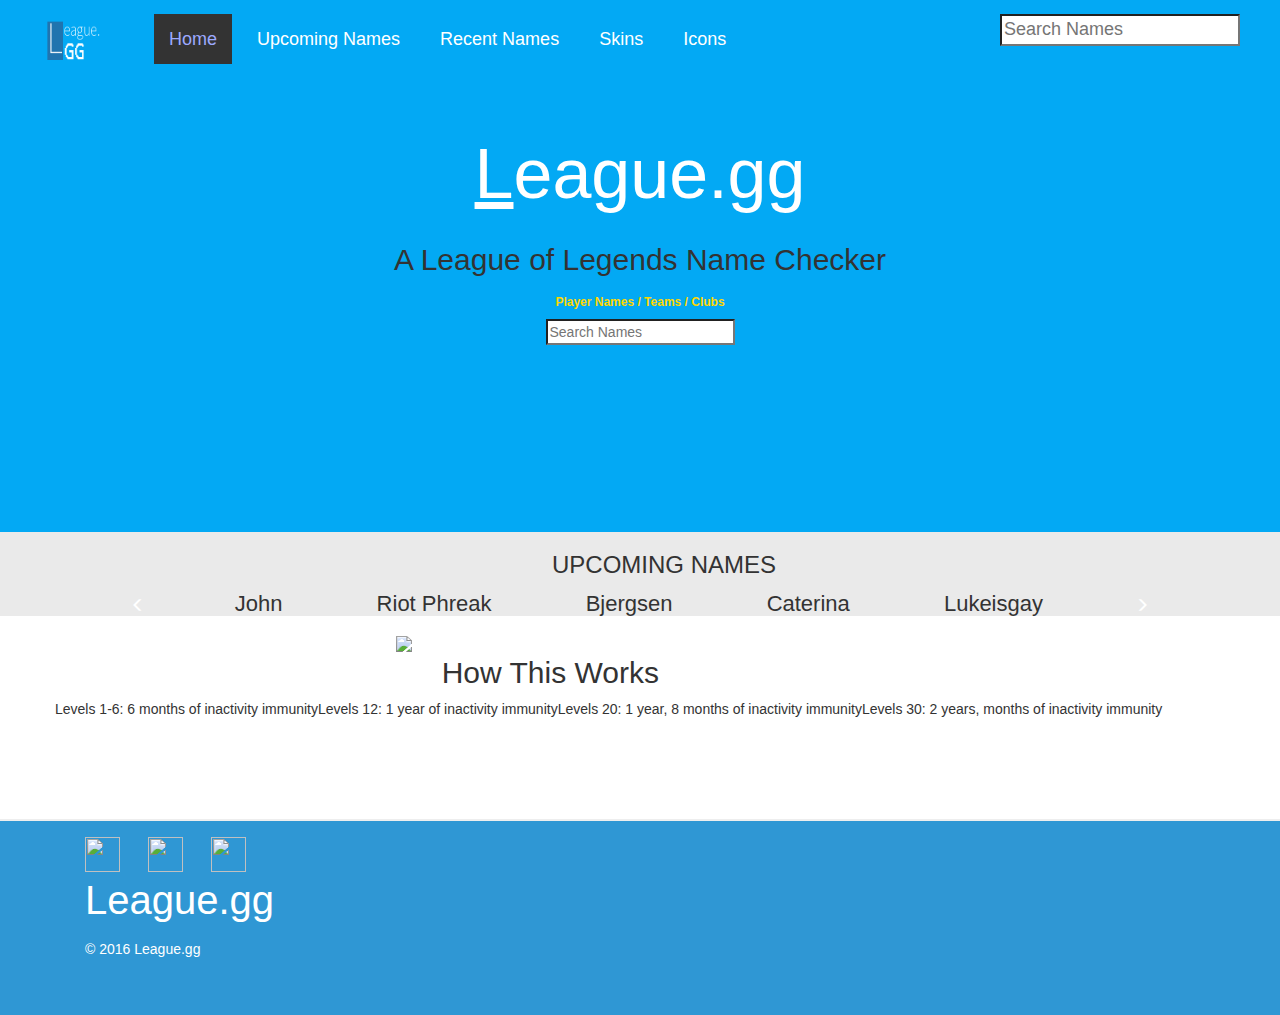
==== leaguegg.html @ d868e20c "Fixed contact, better looking buttons" ====
<!DOCTYPE html>
 <head>
    <link rel="stylesheet" href="https://maxcdn.bootstrapcdn.com/bootstrap/3.3.7/css/bootstrap.min.css" integrity="sha384-BVYiiSIFeK1dGmJRAkycuHAHRg32OmUcww7on3RYdg4Va+PmSTsz/K68vbdEjh4u" crossorigin="anonymous">


	<link rel="stylesheet" href="https://maxcdn.bootstrapcdn.com/bootstrap/3.3.7/css/bootstrap-theme.min.css" integrity="sha384-rHyoN1iRsVXV4nD0JutlnGaslCJuC7uwjduW9SVrLvRYooPp2bWYgmgJQIXwl/Sp" crossorigin="anonymous">

<link rel="stylesheet" href="https://maxcdn.bootstrapcdn.com/bootstrap/4.0.0-alpha.4/css/bootstrap.min.css" integrity="sha384-2hfp1SzUoho7/TsGGGDaFdsuuDL0LX2hnUp6VkX3CUQ2K4K+xjboZdsXyp4oUHZj" crossorigin="anonymous">

<script src="https://maxcdn.bootstrapcdn.com/bootstrap/4.0.0-alpha.4/js/bootstrap.min.js" integrity="sha384-VjEeINv9OSwtWFLAtmc4JCtEJXXBub00gtSnszmspDLCtC0I4z4nqz7rEFbIZLLU" crossorigin="anonymous"></script>

    <link rel='stylesheet' href='stylesheets/styleleaguegg.css' />
    <script src="https://code.jquery.com/jquery-1.11.2.min.js"></script>
    <script type="text/javascript" src="script.js"></script>
    <script src="https://ajax.googleapis.com/ajax/libs/jquery/2.1.0/jquery.min.js"></script>

    <link rel="shortcut icon" href="/favicon.ico" type="image/x-icon"/>

  </head>

<body data-spy="scroll" data-target=".navbar-custom" data-offset="150">
<script>
	$('body').scrollspy({ target: '.navbar-custom' });
</script>

<div class="background-overlay fadein"></div>

   <div class="topcontainer" id="top">

 <div class="navbar navbar-inverse transparent navbar-custom " >
  <div class="container-fluid">
    <!-- Brand and toggle get grouped for better mobile display -->
    <div class="navbar-header">
      <button type="button" class="navbar-toggle collapsed" data-toggle="collapse" data-target="#bs-example-navbar-collapse-1" aria-expanded="false">
        <span class="sr-only">Toggle navigation</span>
        <span class="icon-bar"></span>
        <span class="icon-bar"></span>
        <span class="icon-bar"></span>

      </button>
  <a class="navbar-brand" href="#top"><img id="navlogo" src="Images/leaguelogo.png" alt="Sprux" class="pull-left" height="96px"> </img> </a> 
    </div>

    <!-- Collect the nav links, forms, and other content for toggling -->
    <div class="collapse navbar-collapse" id="bs-example-navbar-collapse-1">
      <ul class="nav navbar-nav" >
        <li class="active" id="topnavbutton" data-target="bannercontainer"  ><a href="#bannercontainer">Home</a></li>
        <li id="topnavbutton" data-target="leaguegg"  ><a  href="#leaguegg">Upcoming Names</a></li>
        <li id="topnavbutton" data-target="orbisio" ><a  href="#orbisio">Recent Names</a></li>
        <li id="topnavbutton" data-target="lumixcraft" ><a  href="#lumixcraft">Skins</a></li>
        <li id="topnavbutton" data-target="lumixcraft" ><a  href="#lumixcraft">Icons</a></li>
        </ul>

     <ul class="nav navbar-nav navbar-right">

 <li id="searchbar">
  <span class="icon"><i class=fa fa-search></i></span>
  <input id="searchbox" type="search" placeholder="Search Names" >

 </li>

    </ul>

	   </div> <!-- .navbar-collpase -->
	  </div><!-- /.container-fluid -->
     </div><!-- /.navbar -->

<div class="banner">

<div class="row-fluid vertical-align text-center" style="float: none; margin: 0 auto; overflow: hidden;">
  <div class="col-sm-12">
<h1> <span style="text-decoration: underline;">L</span>eague.gg </h1>
</div>
</div>

<div class="row-fluid vertical-align text-center" style="float: none; margin: 0 auto; overflow: hidden;">
  <div class="col-sm-12">
  <h2 style="color:#333333;"> A League of Legends Name Checker </h2>
  </div>
  </div>

  <div class="row-fluid vertical-align text-center" style="float: none; margin: 0 auto; overflow: hidden;">
  <div class="col-sm-12">
  <h6  style="color:gold; font-weight: bolder;"> Player Names / Teams / Clubs </h3>
  </div>
  </div>


  <div class="row-fluid vertical-align text-center" style="float: none; margin: 0 auto; overflow: hidden;">
  <div class="col-sm-12">

  <div class="container-1">
  <span class="icon"><i class=fa fa-search></i></span>
  <input id="searchbox" type="search" placeholder="Search Names" >
</div>

  </div>
  </div>


</div>


	</div> <!-- .topcontainer -->

<div class="container" id="upcomingnames">
  <div class="row-fluid vertical-align text-center" style="float: none; margin: 0 auto; overflow: hidden;">
  <div class="col-sm-12">
 <h3 style="margin-left:2em">UPCOMING NAMES </h3>
 </div>
 </div>

  <div class="row-fluid vertical-align text-center" style="float: none; margin: 0 auto; overflow: hidden;">
  <div class="col-sm-12"> 
 <a class="jumper"> <span id="bannerarrow" class="glyphicon glyphicon-menu-left text-muted" style="color:white; padding-left: 3em; padding-right: 3em;" > </span> </a>
  <p> John </p>
  <p> Riot Phreak </p>
  <p> Bjergsen </p>
  <p> Caterina </p>
  <p> Lukeisgay </p>
   <a class="jumper"> <span id="bannerarrow" class="glyphicon glyphicon-menu-right text-muted" style="color:white; padding-left: 3em; padding-right: 3em;" > </span> </a>
</div>
</div>

</div>

<div class="container" id="info-1">
<div class="col-sm-4">
  <img class="pull-right" src="Images/Minehutlogo10.png"> </img>
</div>
  <div class="row-fluid vertical-align text-center" style="float: none; margin: 0 auto; overflow: hidden;">
  <div class="col-sm-8">
  <h2 class="pull-left"> How This Works </h2>
  </div>
  </div>
<div id="infoparagraph">
    <div class="row-fluid vertical-align text-center" style="float: none; margin: 0 auto; overflow: hidden;">
      <div class="col-sm-12" style="height:100px;">
      <ul style="list-style: none;">
     <li> <p class="pull-left"> Levels 1-6: 6 months of inactivity immunity </p> </li>
      <li> <p class="pull-left"> Levels 12: 1 year of inactivity immunity </p> </li>
      <li> <p class="pull-left"> Levels 20: 1 year, 8 months of inactivity immunity </p> </li>
      <li> <p class="pull-left"> Levels 30: 2 years, months of inactivity immunity </p> </li>
      </ul>
      </div>  
      </div>
</div>
  </div>

</div>

        <footer>
            <div class="container">
            <div class="col-md-4">
                <div class="row">
               
                	<ul>
                		<li id="Twitter"> <a href="https://twitter.com/Spruxs"> <img  src="https://cdn3.iconfinder.com/data/icons/free-social-icons/67/twitter_circle_color-256.png" height="35" width="35"> </a> </li>

						<li id="Youtube"> <a href="https://www.youtube.com/channel/UCgZvKSsZFZ1SuPnew-_C-QA"> <img height="35" width="35" src="http://www.everysecond.io/assets/youtube/youtube.svg" height="35" width="35" >  </a> </li>

						<li id="Github"> <a href="https://github.com/Sprule"> <img height="35" width="35" src="http://www.measurementjs.com/icon-images/github-icon.png" height="35" width="35" >  </a> </li>
                	</ul>
                    </div>
                <div class="row">
                    <div class="text-left">
                    <p id="footerlogo"> League.gg </p>
                    </div>
                </div>
                <div class="row">
                	<div class="text-left">
                    <p id="copyright"> &copy; 2016 League.gg </p>                	
                	</div>
                </div>

                </div>

                <div class="col-md-6">
                </div>

                </div>
            </div>
        </footer>
  </body>
  

  </html>
---- stylesheets/styleleaguegg.css ----
@keyframes fadein {
    from { opacity: 0; }
    to   { opacity: 1; }
	}

	/* Firefox < 16 */
	@-moz-keyframes fadein {
    from { opacity: 0; }
    to   { opacity: 1; }
	}

	/* Safari, Chrome and Opera > 12.1 */
	@-webkit-keyframes fadein {
    from { opacity: 0; }
    to   { opacity: 1; }
	}

	/* Internet Explorer */
	@-ms-keyframes fadein {
    from { opacity: 0; }
    to   { opacity: 1; }
	}

	/* Opera < 12.1 */
	@-o-keyframes fadein {
    from { opacity: 0; }
    to   { opacity: 1; }
	}

html, body{
	height:100%;
	width: 100%;
}

.topcontainer{
	width: 100%;
	height: 38em;	
	background-color: #03a9f4 ;
}



.navbar-inverse .navbar-nav>.active>a, .navbar-inverse .navbar-nav>.open>a {
	background-image: -webkit-linear-gradient(top,#333333 0,#333333 100%) !important ;
	background-image: -webkit-gradient(linear,left top,left bottom,from(#333333),to(#333333)) !important ;
	background-image: linear-gradient(#333333 0,#333333 100%) !important ;
	-webkit-box-shadow: none;
}



.navbar-default .navbar-toggle .icon-bar {
    background-color: #ffffff !important; 
    color: #ffffff !important; 

}


.navbar-brand, .navbar-nav > li > a {
    text-shadow: none !important;
}

#navlogo{
	margin:auto;
	padding-bottom: 1em;
	display: inline-block;
	vertical-align: middle;
}

.navbar{
	font-family: "Monserrant", sans-serif;
    font-size: 18px;
    font-weight: lighter;
    margin-bottom: none;
    border: none;
}

.navbar li{
	margin-left:10px;
	padding-top: .8em;
}

.navbar-brand{
	font-size:20px;
	float:none;
}

.navbar-custom { 
	background-color: rgba(51, 51, 51, 0);
	position:;
	border-bottom: 0px;
	top: 0;
    width: 100%;
}

#twitterfollow{
	margin-top:15px;
}
.navbar-inverse .navbar-nav>.active>a,.navbar-inverse .navbar-nav>.active>a:focus,.navbar-inverse .navbar-nav>.active>a:hover{color:#fff ; background-color:none !important ; }
.navbar-custom .navbar-nav>.active>a:hover,.navbar-custom .navbar-nav>li>a:hover, .navbar-custom .navbar-nav>li>a:focus { background-color: }
.navbar-custom .navbar-nav>.active>a,.navbar-custom .navbar-nav>.open>a,.navbar-custom .navbar-nav>.open>a, .navbar-custom .navbar-nav>.open>a:hover,.navbar-custom .navbar-nav>.open>a, .navbar-custom .navbar-nav>.open>a:hover, .navbar-custom .navbar-nav>.open>a:focus { background-color: none}
.dropdown-menu { background-color: #FFFFFF}
.dropdown-menu>li>a:hover, .dropdown-menu>li>a:focus { background-color: #428BCA}
.navbar-custom { background-image: none; }
.dropdown-menu>li>a:hover, .dropdown-menu>li>a:focus { background-image: none; }
.navbar-custom { border-color: #333333}
.navbar-custom .navbar-brand { color: #999999}
.navbar-custom .navbar-brand:hover { color: #FFFFFF}
.navbar-custom .navbar-nav>li>a { color: #FFFFFF}
.navbar-custom .navbar-nav>li>a:hover, .navbar-custom .navbar-nav>li>a:focus .ease { border-bottom: white 2px solid;}
.navbar-custom .navbar-nav>.active>a,.navbar-custom .navbar-nav>.open>a, .navbar-custom .navbar-nav>.open>a:hover, .navbar-custom .navbar-nav>.open>a:focus { color: #9CA9FF}
.navbar-custom .navbar-nav>.active>a:hover, .navbar-custom .navbar-nav>.active>a:focus .ease { }
.dropdown-menu>li>a { color: #333333}
.dropdown-menu>li>a:hover, .dropdown-menu>li>a:focus { color: #FFFFFF}
.navbar-custom .navbar-nav>.dropdown>a .caret { border-top-color: #999999}
.navbar-custom .navbar-nav>.dropdown>a:hover .caret { border-top-color: #FFFFFF}
.navbar-custom .navbar-nav>.dropdown>a .caret { border-bottom-color: #999999}
.navbar-custom .navbar-nav>.dropdown>a:hover .caret  { border-bottom-color: #FFFFFF}



.nav.navbar-right{
	margin-right:10px;
}

h1 {
	color: white;
	font-size: 5em;
  display: flex;
  align-items: center;
  justify-content: center;
}

#upcomingnames{
	min-width: 100%;
	height: 6em;
	background-color: #eaeaea;
  justify-content: center;

}

#upcomingnames p{
	font-size: 22px;
	padding: 2em;
	display: inline;
}

#info-1{
	min-width: 100%;
	height: 50%;
	background-color: #ffffff;
	display: inline;
	align-items: center;
}

#infoparagraph{
	display: block;

}

footer {
  padding-bottom: 40px;
  border-top: 2px solid #eee;
  padding-top: 10px;
  background-color: #2f97d4;
  color: #ffffff;
  height: 14em;
  display: flex;
  align-items: center;
  justify-content: center;
}

footer hr {

}

footer .row {
  margin-left: 0px;
  margin-right: 0px;
}

footer ul{
	list-style: none;
	display: inline;
	vertical-align: center;
	padding-bottom: 30px;
}

footer li{
	display:inline-block;
	float:left;
	margin-right: 2em;
}

#footerlogo{
	font-size: 40px
}
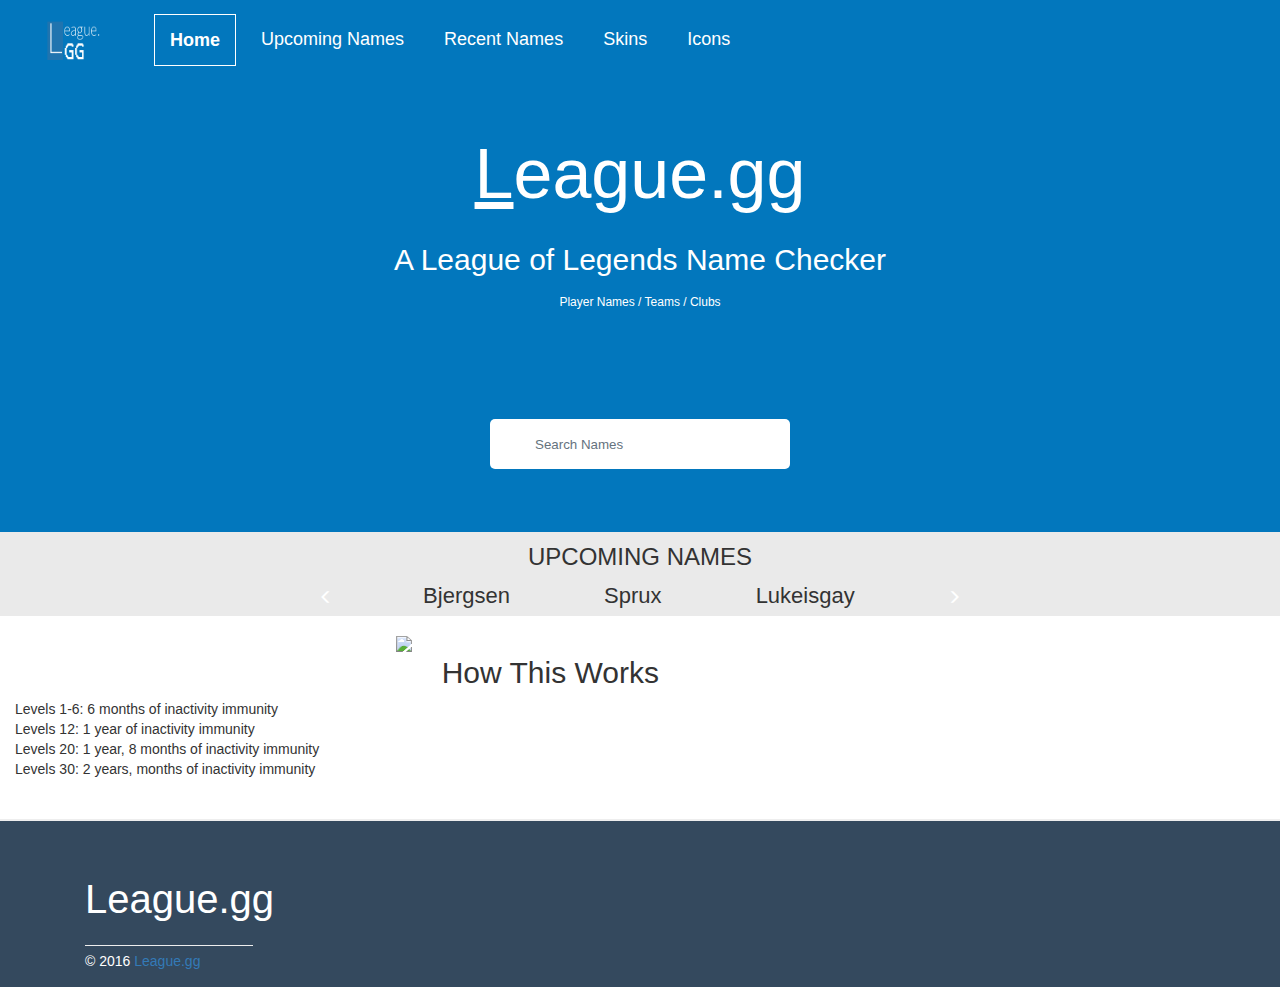
==== commit c9b64e6c: "Leaguegg full site front end updates" ====
--- a/leaguegg.html
+++ b/leaguegg.html
@@ -1,5 +1,8 @@
 <!DOCTYPE html>
  <head>
+
+<script src="https://use.fontawesome.com/4e4691abb4.js"></script>
+
     <link rel="stylesheet" href="https://maxcdn.bootstrapcdn.com/bootstrap/3.3.7/css/bootstrap.min.css" integrity="sha384-BVYiiSIFeK1dGmJRAkycuHAHRg32OmUcww7on3RYdg4Va+PmSTsz/K68vbdEjh4u" crossorigin="anonymous">
 
 
@@ -8,6 +11,8 @@
 <link rel="stylesheet" href="https://maxcdn.bootstrapcdn.com/bootstrap/4.0.0-alpha.4/css/bootstrap.min.css" integrity="sha384-2hfp1SzUoho7/TsGGGDaFdsuuDL0LX2hnUp6VkX3CUQ2K4K+xjboZdsXyp4oUHZj" crossorigin="anonymous">
 
 <script src="https://maxcdn.bootstrapcdn.com/bootstrap/4.0.0-alpha.4/js/bootstrap.min.js" integrity="sha384-VjEeINv9OSwtWFLAtmc4JCtEJXXBub00gtSnszmspDLCtC0I4z4nqz7rEFbIZLLU" crossorigin="anonymous"></script>
+
+
 
     <link rel='stylesheet' href='stylesheets/styleleaguegg.css' />
     <script src="https://code.jquery.com/jquery-1.11.2.min.js"></script>
@@ -18,10 +23,8 @@
 
   </head>
 
-<body data-spy="scroll" data-target=".navbar-custom" data-offset="150">
-<script>
-	$('body').scrollspy({ target: '.navbar-custom' });
-</script>
+<body>
+
 
 <div class="background-overlay fadein"></div>
 
@@ -43,7 +46,7 @@
 
     <!-- Collect the nav links, forms, and other content for toggling -->
     <div class="collapse navbar-collapse" id="bs-example-navbar-collapse-1">
-      <ul class="nav navbar-nav" >
+      <ul class="nav navbar-nav  transparent" >
         <li class="active" id="topnavbutton" data-target="bannercontainer"  ><a href="#bannercontainer">Home</a></li>
         <li id="topnavbutton" data-target="leaguegg"  ><a  href="#leaguegg">Upcoming Names</a></li>
         <li id="topnavbutton" data-target="orbisio" ><a  href="#orbisio">Recent Names</a></li>
@@ -53,10 +56,12 @@
 
      <ul class="nav navbar-nav navbar-right">
 
- <li id="searchbar">
-  <span class="icon"><i class=fa fa-search></i></span>
-  <input id="searchbox" type="search" placeholder="Search Names" >
+ <li>
+ <i class="fa fa-twitter fa-fw" aria-hidden="true" style="color:white;"></i>
+ </li>
 
+ <li>
+<i class="fa fa-facebook fa-fw" style="color:white;" aria-hidden="true"></i>
  </li>
 
     </ul>
@@ -75,13 +80,13 @@
 
 <div class="row-fluid vertical-align text-center" style="float: none; margin: 0 auto; overflow: hidden;">
   <div class="col-sm-12">
-  <h2 style="color:#333333;"> A League of Legends Name Checker </h2>
+  <h2 style="color:#ffffff; font-weight: 100;"> A League of Legends Name Checker </h2>
   </div>
   </div>
 
   <div class="row-fluid vertical-align text-center" style="float: none; margin: 0 auto; overflow: hidden;">
   <div class="col-sm-12">
-  <h6  style="color:gold; font-weight: bolder;"> Player Names / Teams / Clubs </h3>
+  <h6  style="color:#ffffff; font-weight: 100;"> Player Names / Teams / Clubs </h3>
   </div>
   </div>
 
@@ -89,9 +94,11 @@
   <div class="row-fluid vertical-align text-center" style="float: none; margin: 0 auto; overflow: hidden;">
   <div class="col-sm-12">
 
+<div class="box">
   <div class="container-1">
-  <span class="icon"><i class=fa fa-search></i></span>
-  <input id="searchbox" type="search" placeholder="Search Names" >
+      <span class="icon"><i class="fa fa-search fa-fw"></i></span>
+  <input type="search" id="search" placeholder="Search Names" />
+</div>
 </div>
 
   </div>
@@ -103,73 +110,68 @@
 
 	</div> <!-- .topcontainer -->
 
-<div class="container" id="upcomingnames">
+<div class="namecontainer">
+
   <div class="row-fluid vertical-align text-center" style="float: none; margin: 0 auto; overflow: hidden;">
   <div class="col-sm-12">
- <h3 style="margin-left:2em">UPCOMING NAMES </h3>
+ <h3 style="margin-top:.5em">UPCOMING NAMES </h3>
  </div>
  </div>
 
   <div class="row-fluid vertical-align text-center" style="float: none; margin: 0 auto; overflow: hidden;">
   <div class="col-sm-12"> 
- <a class="jumper"> <span id="bannerarrow" class="glyphicon glyphicon-menu-left text-muted" style="color:white; padding-left: 3em; padding-right: 3em;" > </span> </a>
-  <p> John </p>
-  <p> Riot Phreak </p>
+ <a class="jumper"> <span id="bannerarrow" class="glyphicon glyphicon-menu-left text-muted"  > </span> </a>
   <p> Bjergsen </p>
-  <p> Caterina </p>
+  <p> Sprux </p>
   <p> Lukeisgay </p>
-   <a class="jumper"> <span id="bannerarrow" class="glyphicon glyphicon-menu-right text-muted" style="color:white; padding-left: 3em; padding-right: 3em;" > </span> </a>
+   <a class="jumper"> <span id="bannerarrow" class="glyphicon glyphicon-menu-right text-muted"  > </span> </a>
 </div>
 </div>
 
-</div>
+</div> <!-- .namecontainer -->
 
 <div class="container" id="info-1">
 <div class="col-sm-4">
-  <img class="pull-right" src="Images/Minehutlogo10.png"> </img>
+  <img class="pull-right" src="http://riot-generator.xyz/img/proof3.png"> </img>
 </div>
   <div class="row-fluid vertical-align text-center" style="float: none; margin: 0 auto; overflow: hidden;">
   <div class="col-sm-8">
-  <h2 class="pull-left"> How This Works </h2>
+  <h2 class="pull-left" style="display: inline-block;"> How This Works  </h2>
+
   </div>
   </div>
-<div id="infoparagraph">
-    <div class="row-fluid vertical-align text-center" style="float: none; margin: 0 auto; overflow: hidden;">
-      <div class="col-sm-12" style="height:100px;">
-      <ul style="list-style: none;">
-     <li> <p class="pull-left"> Levels 1-6: 6 months of inactivity immunity </p> </li>
-      <li> <p class="pull-left"> Levels 12: 1 year of inactivity immunity </p> </li>
-      <li> <p class="pull-left"> Levels 20: 1 year, 8 months of inactivity immunity </p> </li>
-      <li> <p class="pull-left"> Levels 30: 2 years, months of inactivity immunity </p> </li>
-      </ul>
-      </div>  
-      </div>
-</div>
+
+<div id="infoparagraph"> <div class="row-fluid vertical-align text-center" style="float: none; margin: 0 auto; overflow: hidden;"> <div class="col-sm-12" style="height:100px;"> <p class="pull-left text-left" id="infotext"> Levels 1-6: 6 months of inactivity immunity <br/> Levels 12: 1 year of inactivity immunity<br/> Levels 20: 1 year, 8 months of inactivity immunity<br/> Levels 30: 2 years, months of inactivity immunity</p> </div> </div> </div>
+
   </div>
 
 </div>
 
         <footer>
-            <div class="container">
-            <div class="col-md-4">
-                <div class="row">
+            <div class="container text-center" id="containerFooter">
+            <div class="col-md-5">
+                <div class="row ">
                
-                	<ul>
-                		<li id="Twitter"> <a href="https://twitter.com/Spruxs"> <img  src="https://cdn3.iconfinder.com/data/icons/free-social-icons/67/twitter_circle_color-256.png" height="35" width="35"> </a> </li>
+                	<ul class="footerSocialNav text-center text-left">
+                		<li id="footerSocial"> <i class="fa fa-twitter fa-lg" style="color:white;" aria-hidden="true"></i> </li>
 
-						<li id="Youtube"> <a href="https://www.youtube.com/channel/UCgZvKSsZFZ1SuPnew-_C-QA"> <img height="35" width="35" src="http://www.everysecond.io/assets/youtube/youtube.svg" height="35" width="35" >  </a> </li>
+						<li id="footerSocial"> <i class="fa fa-facebook fa-lg" style="color:white;" aria-hidden="true"></i> </li>
 
-						<li id="Github"> <a href="https://github.com/Sprule"> <img height="35" width="35" src="http://www.measurementjs.com/icon-images/github-icon.png" height="35" width="35" >  </a> </li>
+						<li id="footerSocial"> <i class="fa fa-github fa-lg" style="color:white;" aria-hidden="true"></i> </li>
                 	</ul>
+
                     </div>
-                <div class="row">
-                    <div class="text-left">
-                    <p id="footerlogo"> League.gg </p>
+
+                <div class="row ">
+                    <div class="text-left ">
+                    <h4 id="footerlogo"> League.gg </h4>
+                    
                     </div>
                 </div>
                 <div class="row">
                 	<div class="text-left">
-                    <p id="copyright"> &copy; 2016 League.gg </p>                	
+                	<hr>
+                    <p id="copyright"> &copy; 2016 <a href="league.gg">League.gg</a> </p>                	
                 	</div>
                 </div>
 
--- a/stylesheets/styleleaguegg.css
+++ b/stylesheets/styleleaguegg.css
@@ -27,6 +27,8 @@
     from { opacity: 0; }
     to   { opacity: 1; }
 	}
+
+
 
 html, body{
 	height:100%;
@@ -35,16 +37,35 @@
 
 .topcontainer{
 	width: 100%;
-	height: 38em;	
-	background-color: #03a9f4 ;
+	height: 38em;
+	background: url() repeat, #0277BD;	
+}
+
+#navSocial{
+	height: 30px;
+	width: 30px;
+}
+
+#footerSocial{
+	height: 30px;
+	width: 30px;	
+}
+
+#footerSocialNav{
+	text-align: center;
+}
+
+#containerFooter{
+vertical-align: middle;
+padding-top:40px;
 }
 
 
 
 .navbar-inverse .navbar-nav>.active>a, .navbar-inverse .navbar-nav>.open>a {
-	background-image: -webkit-linear-gradient(top,#333333 0,#333333 100%) !important ;
-	background-image: -webkit-gradient(linear,left top,left bottom,from(#333333),to(#333333)) !important ;
-	background-image: linear-gradient(#333333 0,#333333 100%) !important ;
+	background-image: -webkit-linear-gradient(top,#0277BD 0,#0277BD 0%) !important ;
+	background-image: -webkit-gradient(linear,left top,left bottom,from(#0277BD),to(#0277BD)) !important ;
+	background-image: linear-gradient(#0277BD 0,#0277BD 0%) !important ;
 	-webkit-box-shadow: none;
 }
 
@@ -74,11 +95,13 @@
     font-weight: lighter;
     margin-bottom: none;
     border: none;
+    text-align: center;
 }
 
 .navbar li{
 	margin-left:10px;
 	padding-top: .8em;
+	text-decoration: none;
 }
 
 .navbar-brand{
@@ -97,21 +120,23 @@
 #twitterfollow{
 	margin-top:15px;
 }
+
 .navbar-inverse .navbar-nav>.active>a,.navbar-inverse .navbar-nav>.active>a:focus,.navbar-inverse .navbar-nav>.active>a:hover{color:#fff ; background-color:none !important ; }
 .navbar-custom .navbar-nav>.active>a:hover,.navbar-custom .navbar-nav>li>a:hover, .navbar-custom .navbar-nav>li>a:focus { background-color: }
 .navbar-custom .navbar-nav>.active>a,.navbar-custom .navbar-nav>.open>a,.navbar-custom .navbar-nav>.open>a, .navbar-custom .navbar-nav>.open>a:hover,.navbar-custom .navbar-nav>.open>a, .navbar-custom .navbar-nav>.open>a:hover, .navbar-custom .navbar-nav>.open>a:focus { background-color: none}
 .dropdown-menu { background-color: #FFFFFF}
-.dropdown-menu>li>a:hover, .dropdown-menu>li>a:focus { background-color: #428BCA}
+.dropdown-menu>li>a:hover, .dropdown-menu>li>a:focus { background-color: #ffffff}
 .navbar-custom { background-image: none; }
 .dropdown-menu>li>a:hover, .dropdown-menu>li>a:focus { background-image: none; }
-.navbar-custom { border-color: #333333}
-.navbar-custom .navbar-brand { color: #999999}
 .navbar-custom .navbar-brand:hover { color: #FFFFFF}
 .navbar-custom .navbar-nav>li>a { color: #FFFFFF}
 .navbar-custom .navbar-nav>li>a:hover, .navbar-custom .navbar-nav>li>a:focus .ease { border-bottom: white 2px solid;}
-.navbar-custom .navbar-nav>.active>a,.navbar-custom .navbar-nav>.open>a, .navbar-custom .navbar-nav>.open>a:hover, .navbar-custom .navbar-nav>.open>a:focus { color: #9CA9FF}
+.navbar-custom .navbar-nav>.active>a,.navbar-custom .navbar-nav>.open>a, .navbar-custom .navbar-nav>.open>a:hover, .navbar-custom .navbar-nav>.open>a:focus { 
+	border: solid 1px white;
+	font-weight: bold;
+
+}
 .navbar-custom .navbar-nav>.active>a:hover, .navbar-custom .navbar-nav>.active>a:focus .ease { }
-.dropdown-menu>li>a { color: #333333}
 .dropdown-menu>li>a:hover, .dropdown-menu>li>a:focus { color: #FFFFFF}
 .navbar-custom .navbar-nav>.dropdown>a .caret { border-top-color: #999999}
 .navbar-custom .navbar-nav>.dropdown>a:hover .caret { border-top-color: #FFFFFF}
@@ -119,9 +144,9 @@
 .navbar-custom .navbar-nav>.dropdown>a:hover .caret  { border-bottom-color: #FFFFFF}
 
 
-
 .nav.navbar-right{
 	margin-right:10px;
+	padding-top:12px;
 }
 
 h1 {
@@ -132,47 +157,163 @@
   justify-content: center;
 }
 
-#upcomingnames{
+ 
+.box{
+  margin: 100px auto;
+  width: 300px;
+  height: 50px;
+}
+
+.container-1{
+  width: 500px;
+  vertical-align: middle;
+  white-space: nowrap;
+  position: relative;
+}
+
+.container-1 input#search{
+  width: 300px;
+  height: 50px;
+  background: #ffffff;
+  border: none;
+  font-size: 10pt;
+  float: left;
+  color: #63717f;
+  padding-left: 45px;
+  -webkit-border-radius: 5px;
+  -moz-border-radius: 5px;
+  border-radius: 5px;
+}
+
+.container-1 input#search::-webkit-input-placeholder {
+   color: #65737e;
+}
+ 
+.container-1 input#search:-moz-placeholder { /* Firefox 18- */
+   color: #65737e;  
+}
+ 
+.container-1 input#search::-moz-placeholder {  /* Firefox 19+ */
+   color: #65737e;  
+}
+ 
+.container-1 input#search:-ms-input-placeholder {  
+   color: #65737e;  
+}
+
+.container-1 .icon{
+  position: absolute;
+  top: 50%;
+  margin-left: 17px;
+  margin-top: 12.5px;
+  z-index: 1;
+  color: #4f5b66;
+}
+
+.container-1 input#search:hover, .container-1 input#search:focus, .container-1 input#search:active{
+    outline:none;
+    background: #eeeeee;
+
+-webkit-transition: background .55s ease;
+-moz-transition: background .55s ease;
+-ms-transition: background .55s ease;
+-o-transition: background .55s ease;
+transition: background .55s ease;
+
+  }
+
+
+
+.namecontainer{
 	min-width: 100%;
+	width: 100%;
+	max-width: 100%;
 	height: 6em;
 	background-color: #eaeaea;
   justify-content: center;
 
 }
 
-#upcomingnames p{
+.namecontainer p{
 	font-size: 22px;
 	padding: 2em;
 	display: inline;
 }
 
+#bannerarrow{
+	color:white; 
+	padding-left: 3em; 
+	padding-right: 3em;
+}
+
+@media only screen and (max-width: 768px) {
+.namecontainer p{
+	font-size: 14px;
+	padding: 2em;
+	padding-left: .5em;
+	padding-right: .5em;	
+	display: inline;
+}
+
+#bannerarrow{
+	padding-left: 1em; 
+	padding-right: 1em;
+ }
+
+}
+
+
+@media only screen and (max-width: 992px) {
+.namecontainer p{
+	font-size: 18px;
+	padding: 2em;
+	padding-left: 1em;
+	padding-right: 1em;
+	display: inline;
+}
+
+#bannerarrow{
+	padding-left: 1em; 
+	padding-right: 1em;
+ }
+}
+
 #info-1{
-	min-width: 100%;
+	width:970px
+	margin: 0 auto;
 	height: 50%;
 	background-color: #ffffff;
 	display: inline;
 	align-items: center;
+	padding-left:20px;
 }
 
 #infoparagraph{
 	display: block;
-
-}
+}
+
+#infotext{
+	align-text:left;
+}
+
 
 footer {
   padding-bottom: 40px;
   border-top: 2px solid #eee;
   padding-top: 10px;
-  background-color: #2f97d4;
+  background-color: #34495e;
   color: #ffffff;
-  height: 14em;
+  height: 12em;
   display: flex;
   align-items: center;
   justify-content: center;
+  margin:auto 0px;
 }
 
 footer hr {
-
+width:12em;
+display:inline-block;
+margin:auto 0px;
 }
 
 footer .row {
@@ -184,13 +325,14 @@
 	list-style: none;
 	display: inline;
 	vertical-align: center;
-	padding-bottom: 30px;
+	padding-bottom: 20px;
 }
 
 footer li{
 	display:inline-block;
+	margin-right: 2em;
 	float:left;
-	margin-right: 2em;
+
 }
 
 #footerlogo{
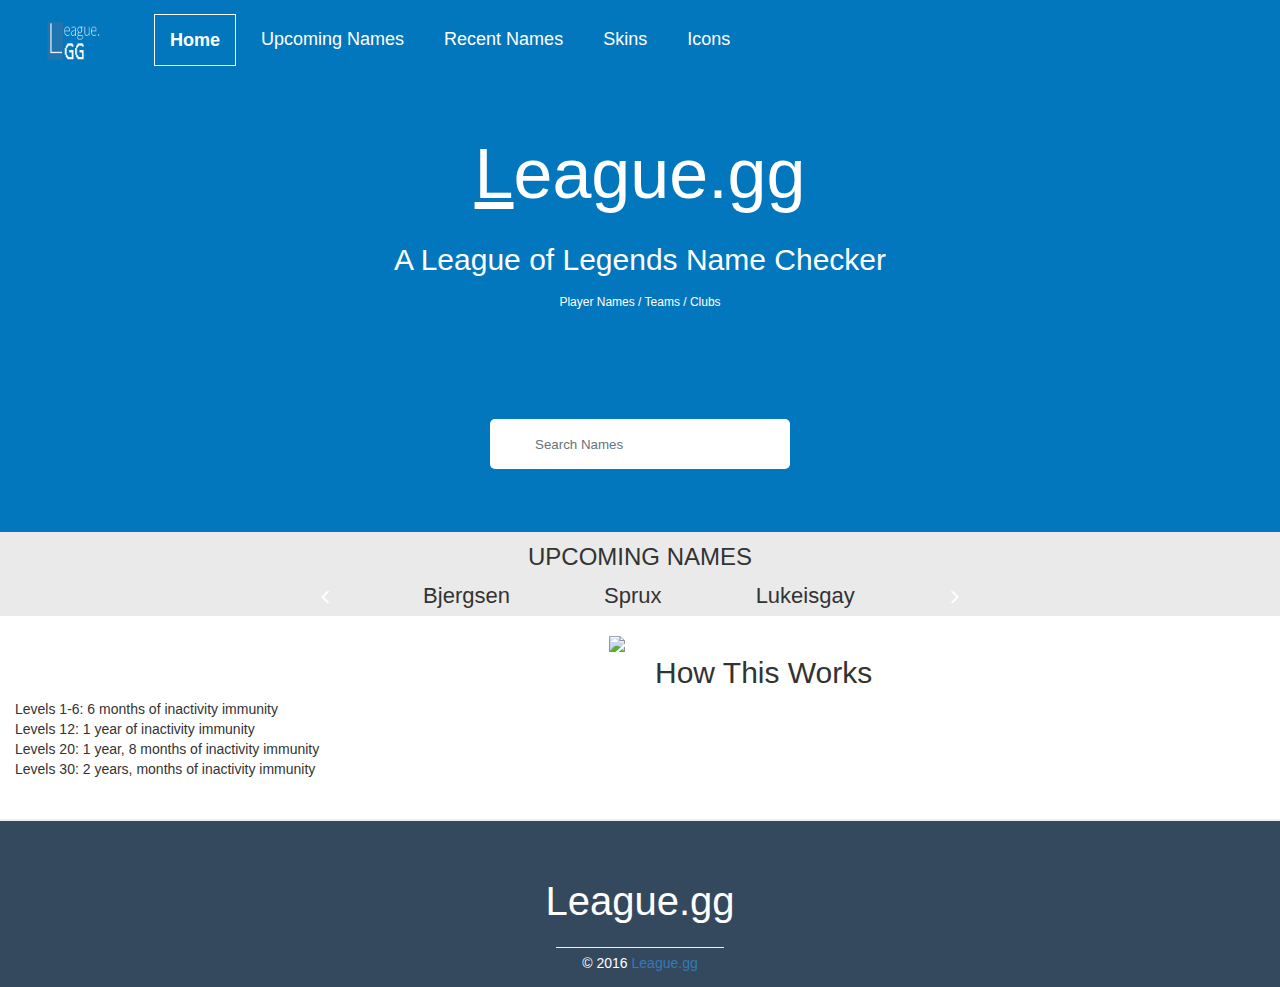
==== commit 903d6e10: "footer center" ====
--- a/leaguegg.html
+++ b/leaguegg.html
@@ -131,12 +131,12 @@
 </div> <!-- .namecontainer -->
 
 <div class="container" id="info-1">
-<div class="col-sm-4">
-  <img class="pull-right" src="http://riot-generator.xyz/img/proof3.png"> </img>
+<div class="col-sm-6">
+  <img class="pull-right" id="infoimage-1" src="http://riot-generator.xyz/img/proof3.png"> </img>
 </div>
   <div class="row-fluid vertical-align text-center" style="float: none; margin: 0 auto; overflow: hidden;">
-  <div class="col-sm-8">
-  <h2 class="pull-left" style="display: inline-block;"> How This Works  </h2>
+  <div class="col-sm-12">
+  <h2 class="pull-left" > How This Works  </h2>
 
   </div>
   </div>
@@ -149,10 +149,10 @@
 
         <footer>
             <div class="container text-center" id="containerFooter">
-            <div class="col-md-5">
+            <div class="col-md-12">
                 <div class="row ">
                
-                	<ul class="footerSocialNav text-center text-left">
+                	<ul class="footerSocialNav text-center">
                 		<li id="footerSocial"> <i class="fa fa-twitter fa-lg" style="color:white;" aria-hidden="true"></i> </li>
 
 						<li id="footerSocial"> <i class="fa fa-facebook fa-lg" style="color:white;" aria-hidden="true"></i> </li>
@@ -163,13 +163,13 @@
                     </div>
 
                 <div class="row ">
-                    <div class="text-left ">
+                    <div class=" ">
                     <h4 id="footerlogo"> League.gg </h4>
                     
                     </div>
                 </div>
                 <div class="row">
-                	<div class="text-left">
+                	<div class="">
                 	<hr>
                     <p id="copyright"> &copy; 2016 <a href="league.gg">League.gg</a> </p>                	
                 	</div>
--- a/stylesheets/styleleaguegg.css
+++ b/stylesheets/styleleaguegg.css
@@ -280,8 +280,7 @@
 
 #info-1{
 	width:970px
-	margin: 0 auto;
-	height: 50%;
+	min-height: 500px;
 	background-color: #ffffff;
 	display: inline;
 	align-items: center;
@@ -294,6 +293,13 @@
 
 #infotext{
 	align-text:left;
+}
+
+@media only screen and (max-width: 992px) {
+#infoimage-1{
+	width:290px;
+	height: 168px;
+}
 }
 
 
@@ -308,6 +314,7 @@
   align-items: center;
   justify-content: center;
   margin:auto 0px;
+  width:100%;
 }
 
 footer hr {
@@ -331,7 +338,7 @@
 footer li{
 	display:inline-block;
 	margin-right: 2em;
-	float:left;
+
 
 }
 
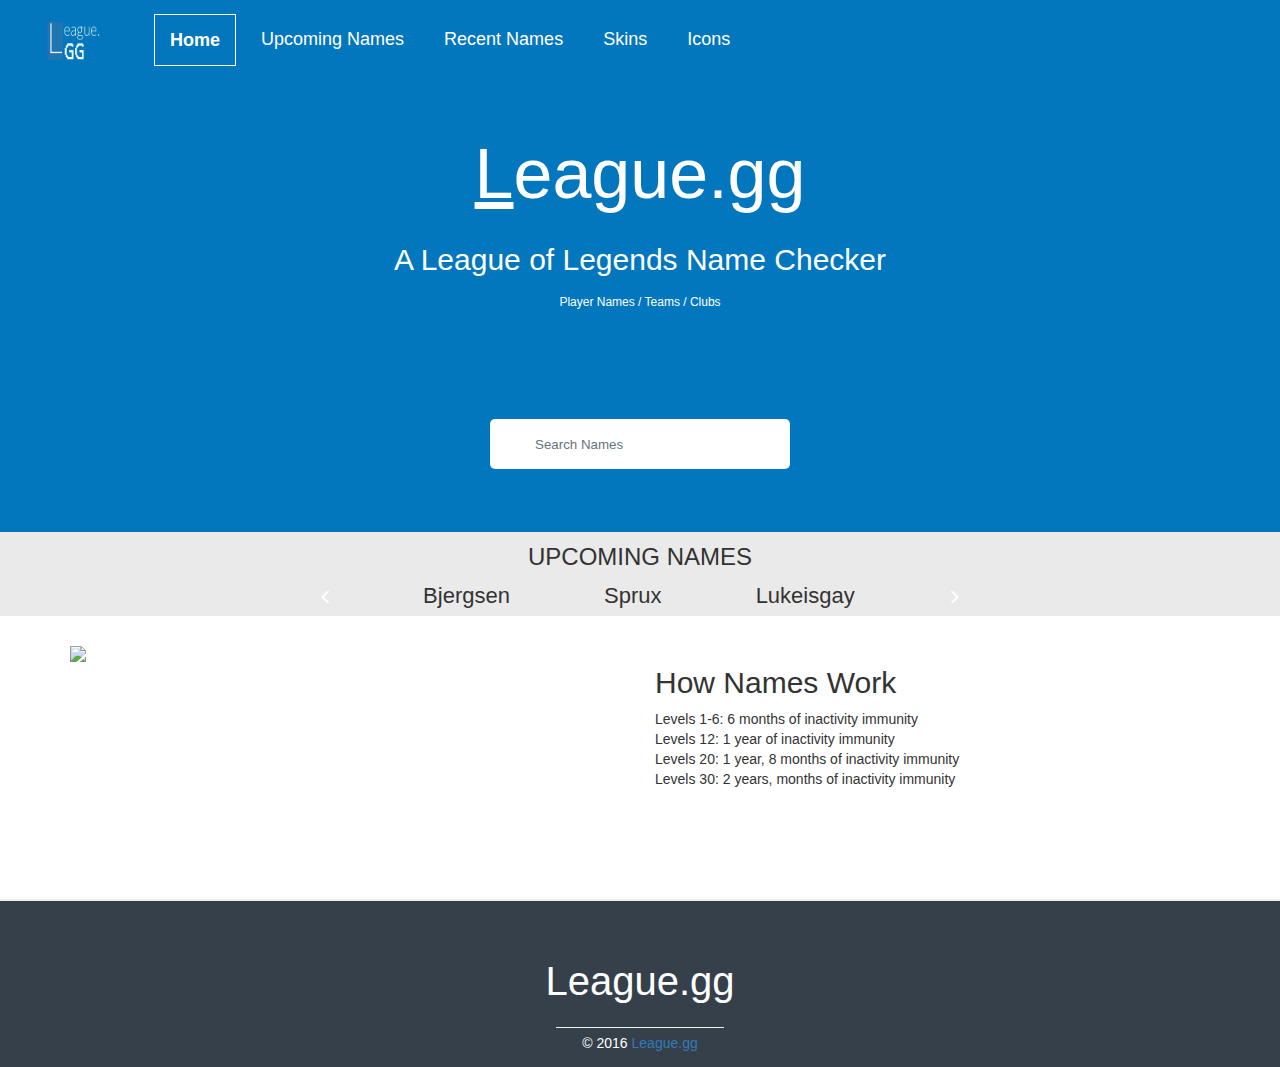
==== commit b92dee15: "clean up footer and "how it works"" ====
--- a/leaguegg.html
+++ b/leaguegg.html
@@ -6,7 +6,7 @@
     <link rel="stylesheet" href="https://maxcdn.bootstrapcdn.com/bootstrap/3.3.7/css/bootstrap.min.css" integrity="sha384-BVYiiSIFeK1dGmJRAkycuHAHRg32OmUcww7on3RYdg4Va+PmSTsz/K68vbdEjh4u" crossorigin="anonymous">
 
 
-	<link rel="stylesheet" href="https://maxcdn.bootstrapcdn.com/bootstrap/3.3.7/css/bootstrap-theme.min.css" integrity="sha384-rHyoN1iRsVXV4nD0JutlnGaslCJuC7uwjduW9SVrLvRYooPp2bWYgmgJQIXwl/Sp" crossorigin="anonymous">
+  <link rel="stylesheet" href="https://maxcdn.bootstrapcdn.com/bootstrap/3.3.7/css/bootstrap-theme.min.css" integrity="sha384-rHyoN1iRsVXV4nD0JutlnGaslCJuC7uwjduW9SVrLvRYooPp2bWYgmgJQIXwl/Sp" crossorigin="anonymous">
 
 <link rel="stylesheet" href="https://maxcdn.bootstrapcdn.com/bootstrap/4.0.0-alpha.4/css/bootstrap.min.css" integrity="sha384-2hfp1SzUoho7/TsGGGDaFdsuuDL0LX2hnUp6VkX3CUQ2K4K+xjboZdsXyp4oUHZj" crossorigin="anonymous">
 
@@ -66,8 +66,8 @@
 
     </ul>
 
-	   </div> <!-- .navbar-collpase -->
-	  </div><!-- /.container-fluid -->
+     </div> <!-- .navbar-collpase -->
+    </div><!-- /.container-fluid -->
      </div><!-- /.navbar -->
 
 <div class="banner">
@@ -108,7 +108,7 @@
 </div>
 
 
-	</div> <!-- .topcontainer -->
+  </div> <!-- .topcontainer -->
 
 <div class="namecontainer">
 
@@ -130,20 +130,34 @@
 
 </div> <!-- .namecontainer -->
 
-<div class="container" id="info-1">
-<div class="col-sm-6">
-  <img class="pull-right" id="infoimage-1" src="http://riot-generator.xyz/img/proof3.png"> </img>
-</div>
-  <div class="row-fluid vertical-align text-center" style="float: none; margin: 0 auto; overflow: hidden;">
-  <div class="col-sm-12">
-  <h2 class="pull-left" > How This Works  </h2>
-
-  </div>
-  </div>
-
-<div id="infoparagraph"> <div class="row-fluid vertical-align text-center" style="float: none; margin: 0 auto; overflow: hidden;"> <div class="col-sm-12" style="height:100px;"> <p class="pull-left text-left" id="infotext"> Levels 1-6: 6 months of inactivity immunity <br/> Levels 12: 1 year of inactivity immunity<br/> Levels 20: 1 year, 8 months of inactivity immunity<br/> Levels 30: 2 years, months of inactivity immunity</p> </div> </div> </div>
-
-  </div>
+<div class="container" id="info-1" style="margin-top: 30px;">
+
+    <div class="row">
+
+        <div class="col-md-6">
+            <img class="img-responsive" src="http://riot-generator.xyz/img/proof3.png"> </img>
+        </div>
+
+        <div class="col-md-6">
+            <h2> How Names Work</h2>
+            <div id="infoparagraph">
+                <div class="row-fluid">
+                    <p id="infotext">
+                        Levels 1-6: 6 months of inactivity immunity
+                        <br>
+                        Levels 12: 1 year of inactivity immunity
+                        <br>
+                        Levels 20: 1 year, 8 months of inactivity immunity
+                        <br>
+                        Levels 30: 2 years, months of inactivity immunity
+                    </p>
+                </div>
+            </div>
+        </div>
+
+    </div>
+
+</div>
 
 </div>
 
@@ -152,13 +166,13 @@
             <div class="col-md-12">
                 <div class="row ">
                
-                	<ul class="footerSocialNav text-center">
-                		<li id="footerSocial"> <i class="fa fa-twitter fa-lg" style="color:white;" aria-hidden="true"></i> </li>
-
-						<li id="footerSocial"> <i class="fa fa-facebook fa-lg" style="color:white;" aria-hidden="true"></i> </li>
-
-						<li id="footerSocial"> <i class="fa fa-github fa-lg" style="color:white;" aria-hidden="true"></i> </li>
-                	</ul>
+                  <ul class="footerSocialNav text-center">
+                    <li id="footerSocial"> <i class="fa fa-twitter fa-lg" style="color:white;" aria-hidden="true"></i> </li>
+
+            <li id="footerSocial"> <i class="fa fa-facebook fa-lg" style="color:white;" aria-hidden="true"></i> </li>
+
+            <li id="footerSocial"> <i class="fa fa-github fa-lg" style="color:white;" aria-hidden="true"></i> </li>
+                  </ul>
 
                     </div>
 
@@ -169,10 +183,10 @@
                     </div>
                 </div>
                 <div class="row">
-                	<div class="">
-                	<hr>
-                    <p id="copyright"> &copy; 2016 <a href="league.gg">League.gg</a> </p>                	
-                	</div>
+                  <div class="">
+                  <hr>
+                    <p id="copyright"> &copy; 2016 <a href="league.gg">League.gg</a> </p>                 
+                  </div>
                 </div>
 
                 </div>
--- a/stylesheets/styleleaguegg.css
+++ b/stylesheets/styleleaguegg.css
@@ -278,27 +278,9 @@
  }
 }
 
-#info-1{
-	width:970px
-	min-height: 500px;
-	background-color: #ffffff;
-	display: inline;
-	align-items: center;
-	padding-left:20px;
-}
-
-#infoparagraph{
-	display: block;
-}
-
-#infotext{
-	align-text:left;
-}
-
 @media only screen and (max-width: 992px) {
 #infoimage-1{
-	width:290px;
-	height: 168px;
+	margin-bottom: 15px;
 }
 }
 
@@ -307,7 +289,7 @@
   padding-bottom: 40px;
   border-top: 2px solid #eee;
   padding-top: 10px;
-  background-color: #34495e;
+  background-color: #35404b;
   color: #ffffff;
   height: 12em;
   display: flex;
@@ -315,6 +297,7 @@
   justify-content: center;
   margin:auto 0px;
   width:100%;
+  margin-top: 100px;
 }
 
 footer hr {
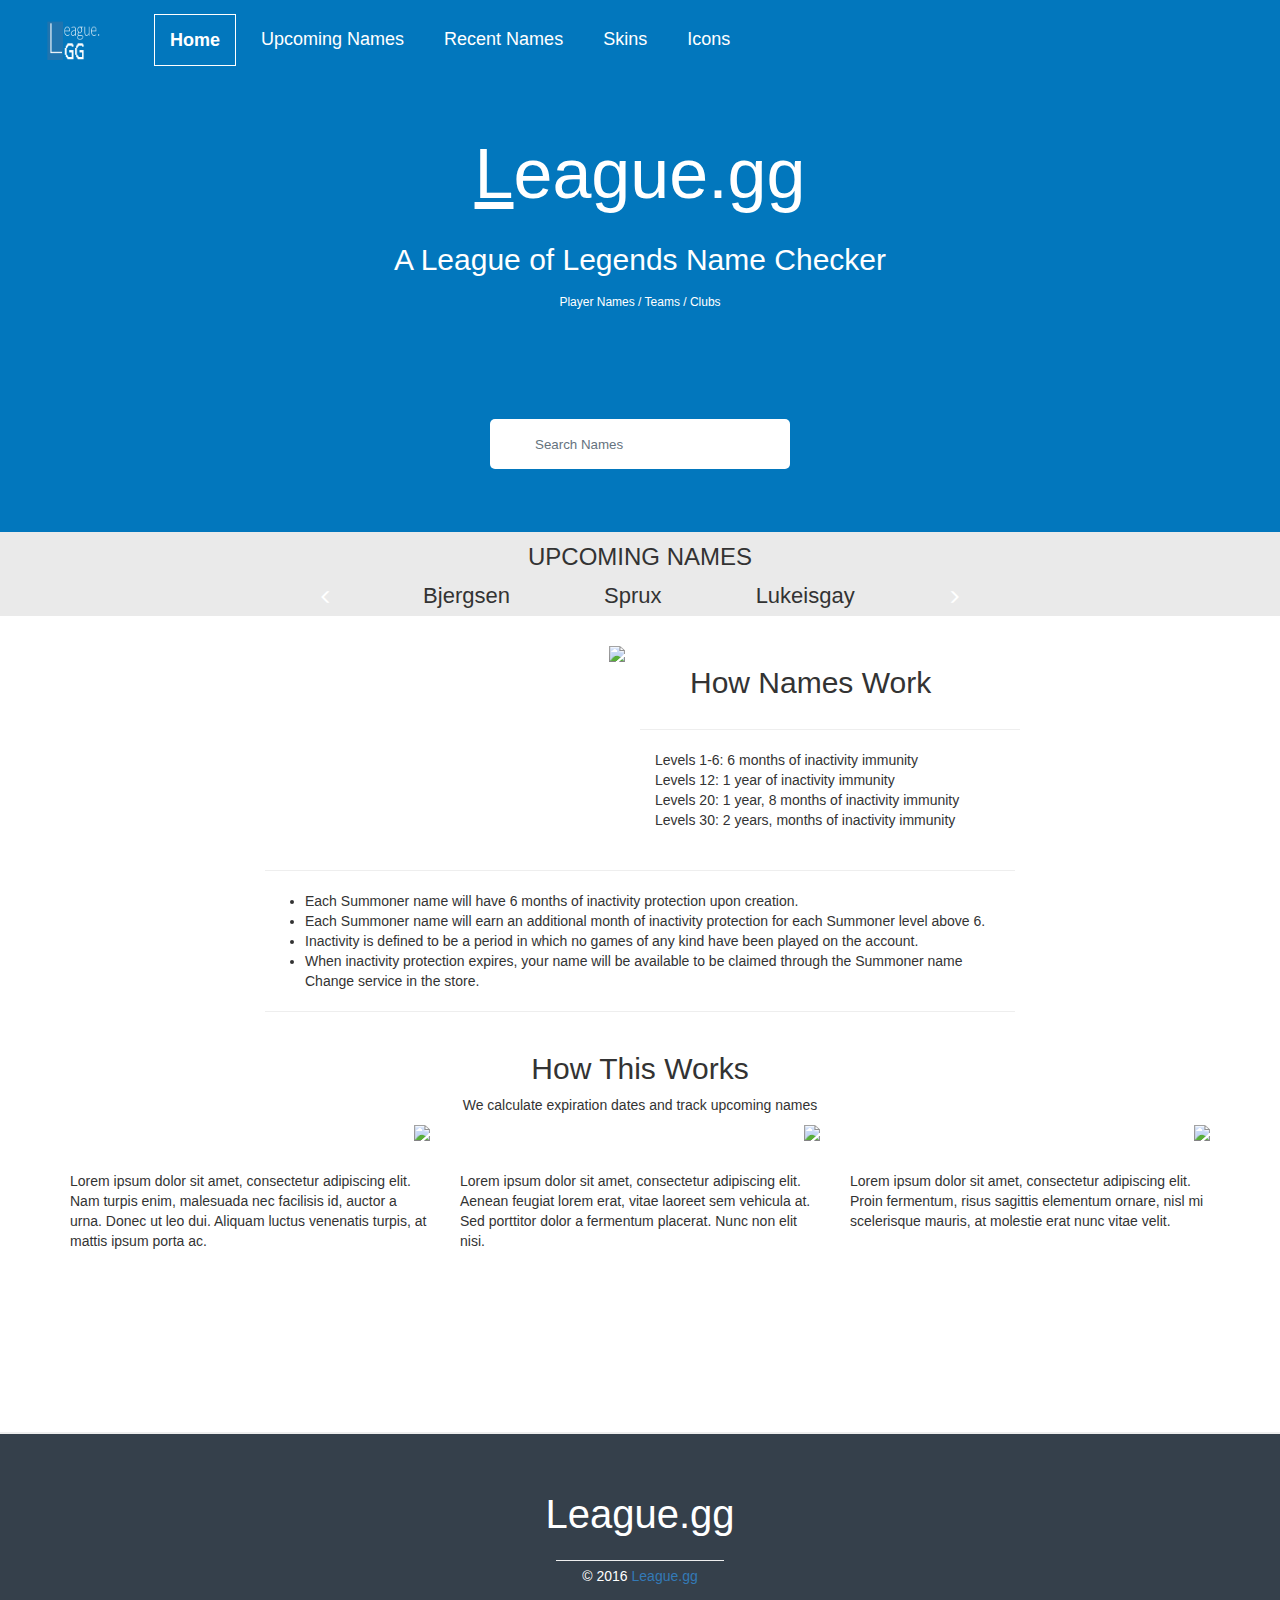
==== commit 9e0e3aec: "search filter added, more info" ====
--- a/leaguegg.html
+++ b/leaguegg.html
@@ -96,6 +96,7 @@
 
 <div class="box">
   <div class="container-1">
+   <span class="icon2"> <i class="fa fa-chevron-down pull-left" aria-hidden="true"></i></span>
       <span class="icon"><i class="fa fa-search fa-fw"></i></span>
   <input type="search" id="search" placeholder="Search Names" />
 </div>
@@ -135,11 +136,14 @@
     <div class="row">
 
         <div class="col-md-6">
-            <img class="img-responsive" src="http://riot-generator.xyz/img/proof3.png"> </img>
+            <img class="img-responsive pull-right" src="http://riot-generator.xyz/img/proof3.png"> </img>
         </div>
 
         <div class="col-md-6">
-            <h2> How Names Work</h2>
+            <h2 style="padding-left:35px"> How Names Work </h2> 
+            <div class="row">
+            <hr class="" id="namework">
+            </div>
             <div id="infoparagraph">
                 <div class="row-fluid">
                     <p id="infotext">
@@ -161,6 +165,66 @@
 
 </div>
 
+
+<div class="container" id="info-2" style="margin-top: 10px;">
+	    <div class="row-fluid">
+        <div class="col-md 6 " >
+        <hr>
+        <ul style="text-align:left">
+
+		<li>Each Summoner name will have 6 months of inactivity protection upon creation.</li>
+
+		<li>Each Summoner name will earn an additional month of inactivity protection for each Summoner level above 6.</li>
+
+		<li>Inactivity is defined to be a period in which no games of any kind have been played on the account.</li>
+
+		<li>When inactivity protection expires, your name will be available to be claimed through the Summoner name Change service in the store.</li>
+		</ul>
+<hr>
+	</div>
+	</div>
+</div>
+
+<div class="container" id="info-3">
+<h2 style="text-align:center">How This Works</h2>
+	    <div class="row">
+        <div class="col-md-12">
+        	<p style="text-align:center">We calculate expiration dates and track upcoming names </p>
+        </div>
+        </div>
+
+    <div class="row">
+        <div class="col-md-4">
+            <img class="img-responsive pull-right" src="http://riot-generator.xyz/img/proof3.png"> </img>
+        </div>
+
+        <div class="col-md-4">
+            <img class="img-responsive pull-right" src="http://riot-generator.xyz/img/proof3.png"> </img>        
+        </div>
+
+        <div class="col-md-4">
+            <img class="img-responsive pull-right" src="http://riot-generator.xyz/img/proof3.png"> </img> 
+        </div>
+
+    </div>
+
+    <div class="row" style="margin-top:30px">
+        <div class="col-md-4">
+        	<p>Lorem ipsum dolor sit amet, consectetur adipiscing elit. Nam turpis enim, malesuada nec facilisis id, auctor a urna. Donec ut leo dui. Aliquam luctus venenatis turpis, at mattis ipsum porta ac.  </p>
+        </div>
+
+        <div class="col-md-4">
+            <p>Lorem ipsum dolor sit amet, consectetur adipiscing elit. Aenean feugiat lorem erat, vitae laoreet sem vehicula at. Sed porttitor dolor a fermentum placerat. Nunc non elit nisi.  </p>      
+        </div>
+
+        <div class="col-md-4">
+            <p>Lorem ipsum dolor sit amet, consectetur adipiscing elit. Proin fermentum, risus sagittis elementum ornare, nisl mi scelerisque mauris, at molestie erat nunc vitae velit.  </p>      
+        </div>
+
+    </div>
+
+</div>
+
         <footer>
             <div class="container text-center" id="containerFooter">
             <div class="col-md-12">
--- a/stylesheets/styleleaguegg.css
+++ b/stylesheets/styleleaguegg.css
@@ -157,7 +157,23 @@
   justify-content: center;
 }
 
- 
+ .searchfilter{
+  padding: 0px 0px;
+  font-weight: 700;
+  font-size: 13px;
+  letter-spacing: 1px;
+  color: #ffffff;
+  border: 0px #ffffff solid;
+  text-transform: uppercase;
+  background: none;
+  transition:         0.08s ease-in;
+  -o-transition:      0.08s ease-in;
+  -ms-transition:     0.08s ease-in;
+  -moz-transition:    0.08s ease-in;
+  -webkit-transition: 0.08s ease-in;
+ }
+
+
 .box{
   margin: 100px auto;
   width: 300px;
@@ -165,7 +181,7 @@
 }
 
 .container-1{
-  width: 500px;
+  width: 480px;
   vertical-align: middle;
   white-space: nowrap;
   position: relative;
@@ -201,10 +217,19 @@
    color: #65737e;  
 }
 
+.icon2{
+  position: absolute;
+  margin-top: 15.5px;
+    margin-right: 20px;
+  float:left;
+  z-index: 1;
+  color: #4f5b66;
+}
+
 .container-1 .icon{
   position: absolute;
   top: 50%;
-  margin-left: 17px;
+  margin-left: 25px;
   margin-top: 12.5px;
   z-index: 1;
   color: #4f5b66;
@@ -278,12 +303,19 @@
  }
 }
 
-@media only screen and (max-width: 992px) {
-#infoimage-1{
-	margin-bottom: 15px;
-}
-}
-
+#namework{
+	width:65%;
+	float:left;
+
+}
+
+#info-2{
+	max-width:780px;
+}
+
+#info-3{
+	height:300px;
+}
 
 footer {
   padding-bottom: 40px;
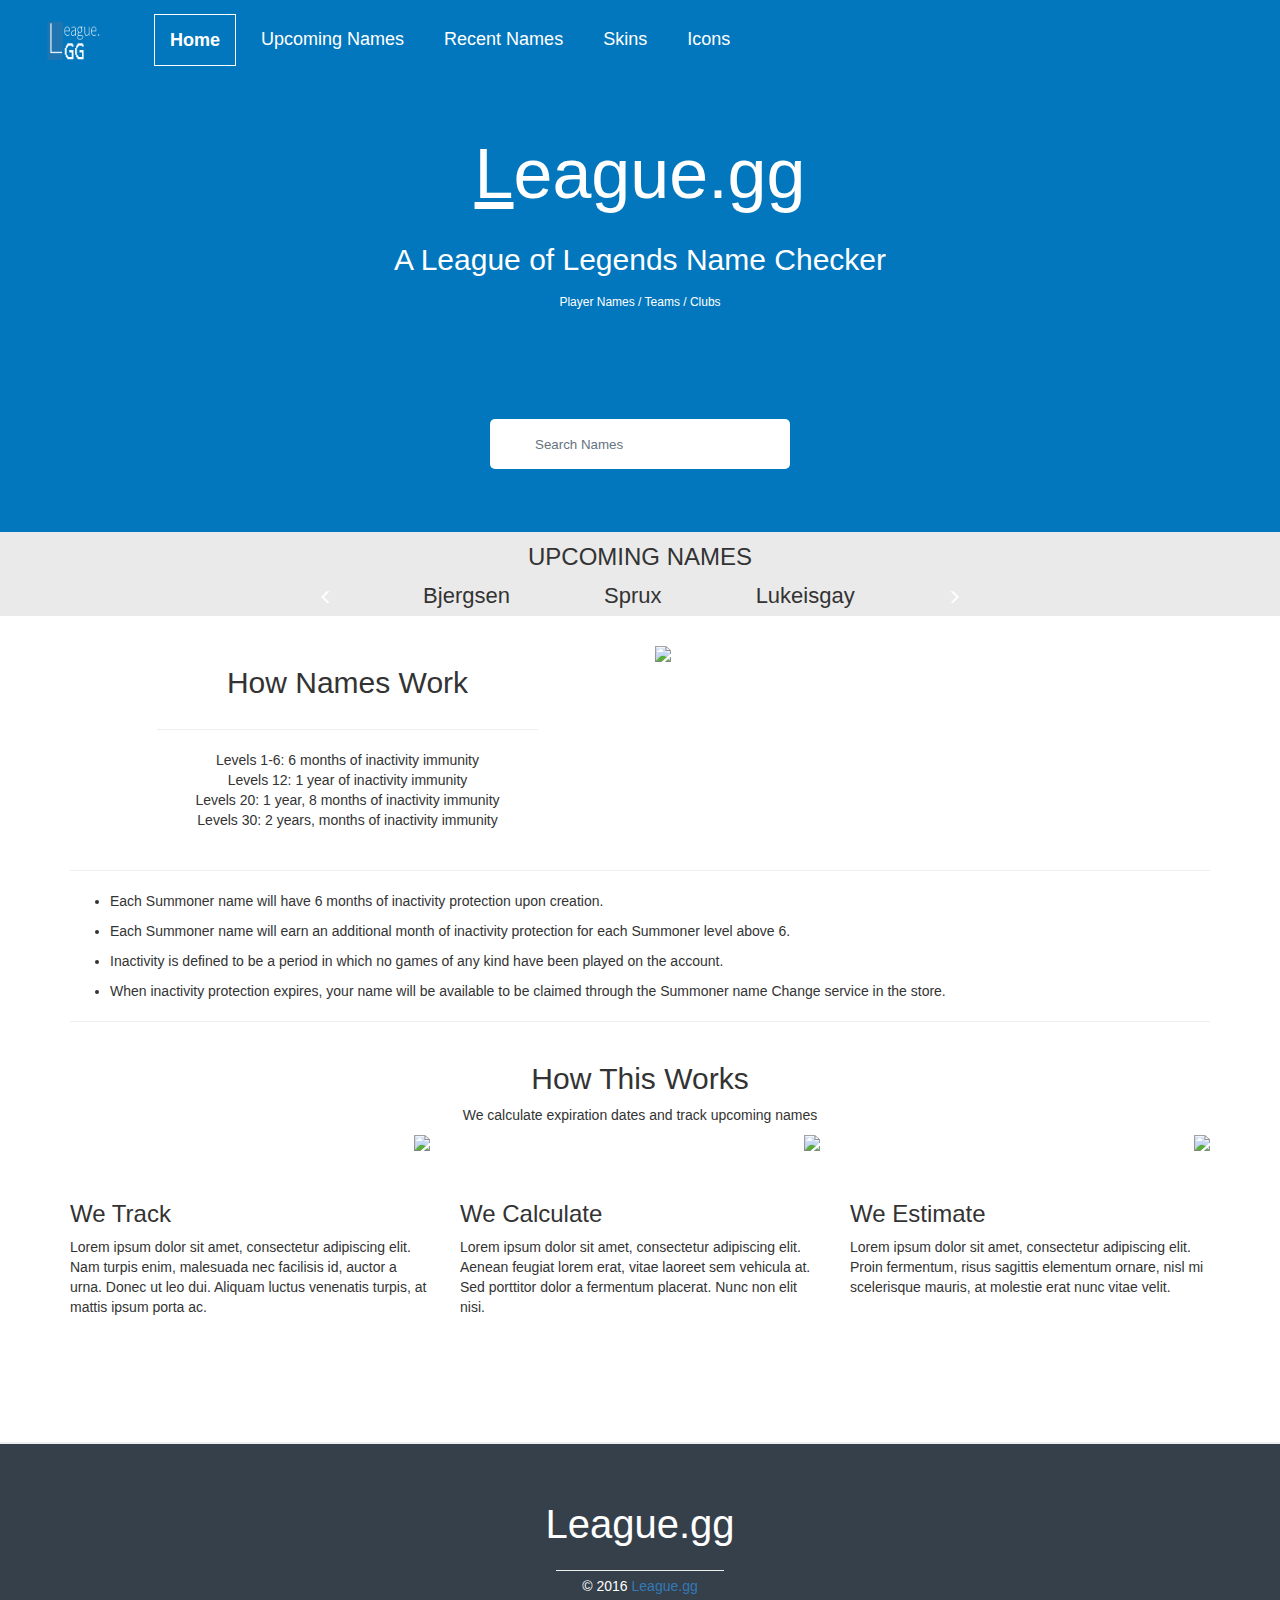
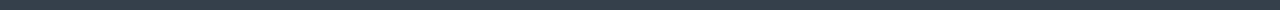
==== commit c20a1aa4: "new info organization" ====
--- a/leaguegg.html
+++ b/leaguegg.html
@@ -20,7 +20,7 @@
     <script src="https://ajax.googleapis.com/ajax/libs/jquery/2.1.0/jquery.min.js"></script>
 
     <link rel="shortcut icon" href="/favicon.ico" type="image/x-icon"/>
-
+<meta name="viewport" content="width=device-width, initial-scale=1">
   </head>
 
 <body>
@@ -134,13 +134,8 @@
 <div class="container" id="info-1" style="margin-top: 30px;">
 
     <div class="row">
-
-        <div class="col-md-6">
-            <img class="img-responsive pull-right" src="http://riot-generator.xyz/img/proof3.png"> </img>
-        </div>
-
-        <div class="col-md-6">
-            <h2 style="padding-left:35px"> How Names Work </h2> 
+<div class="col-md-6 text-center">
+            <h2 class="" style=""> How Names Work </h2> 
             <div class="row">
             <hr class="" id="namework">
             </div>
@@ -158,7 +153,9 @@
                 </div>
             </div>
         </div>
-
+        <div class="col-md-6">
+            <img class="img-responsive" src="http://riot-generator.xyz/img/proof3.png"> </img>
+        </div>
     </div>
 
 </div>
@@ -170,15 +167,15 @@
 	    <div class="row-fluid">
         <div class="col-md 6 " >
         <hr>
-        <ul style="text-align:left">
-
-		<li>Each Summoner name will have 6 months of inactivity protection upon creation.</li>
-
-		<li>Each Summoner name will earn an additional month of inactivity protection for each Summoner level above 6.</li>
-
-		<li>Inactivity is defined to be a period in which no games of any kind have been played on the account.</li>
-
-		<li>When inactivity protection expires, your name will be available to be claimed through the Summoner name Change service in the store.</li>
+        <ul class="text-center" style="text-align:left">
+
+		<li><p>Each Summoner name will have 6 months of inactivity protection upon creation.</p></li>
+
+		<li><p>Each Summoner name will earn an additional month of inactivity protection for each Summoner level above 6.</p></li>
+
+		<li><p>Inactivity is defined to be a period in which no games of any kind have been played on the account.</p></li>
+
+		<li><p>When inactivity protection expires, your name will be available to be claimed through the Summoner name Change service in the store.</p></li>
 		</ul>
 <hr>
 	</div>
@@ -210,14 +207,17 @@
 
     <div class="row" style="margin-top:30px">
         <div class="col-md-4">
+        	<h3>We Track</h3>
         	<p>Lorem ipsum dolor sit amet, consectetur adipiscing elit. Nam turpis enim, malesuada nec facilisis id, auctor a urna. Donec ut leo dui. Aliquam luctus venenatis turpis, at mattis ipsum porta ac.  </p>
         </div>
 
         <div class="col-md-4">
+        	<h3>We Calculate</h3>
             <p>Lorem ipsum dolor sit amet, consectetur adipiscing elit. Aenean feugiat lorem erat, vitae laoreet sem vehicula at. Sed porttitor dolor a fermentum placerat. Nunc non elit nisi.  </p>      
         </div>
 
         <div class="col-md-4">
+        	<h3>We Estimate</h3>
             <p>Lorem ipsum dolor sit amet, consectetur adipiscing elit. Proin fermentum, risus sagittis elementum ornare, nisl mi scelerisque mauris, at molestie erat nunc vitae velit.  </p>      
         </div>
 
--- a/stylesheets/styleleaguegg.css
+++ b/stylesheets/styleleaguegg.css
@@ -28,7 +28,9 @@
     to   { opacity: 1; }
 	}
 
-
+@-ms-viewport{
+  width: device-width;
+}
 
 html, body{
 	height:100%;
@@ -305,16 +307,27 @@
 
 #namework{
 	width:65%;
-	float:left;
-
-}
+
+}
+
+
+#info-1{
+	min-width:780px;
+}
+
+#info-1 img{
+ margin:auto;
+}
+
+
 
 #info-2{
-	max-width:780px;
+	min-width:780px;
 }
 
 #info-3{
 	height:300px;
+	min-width:780px;
 }
 
 footer {
